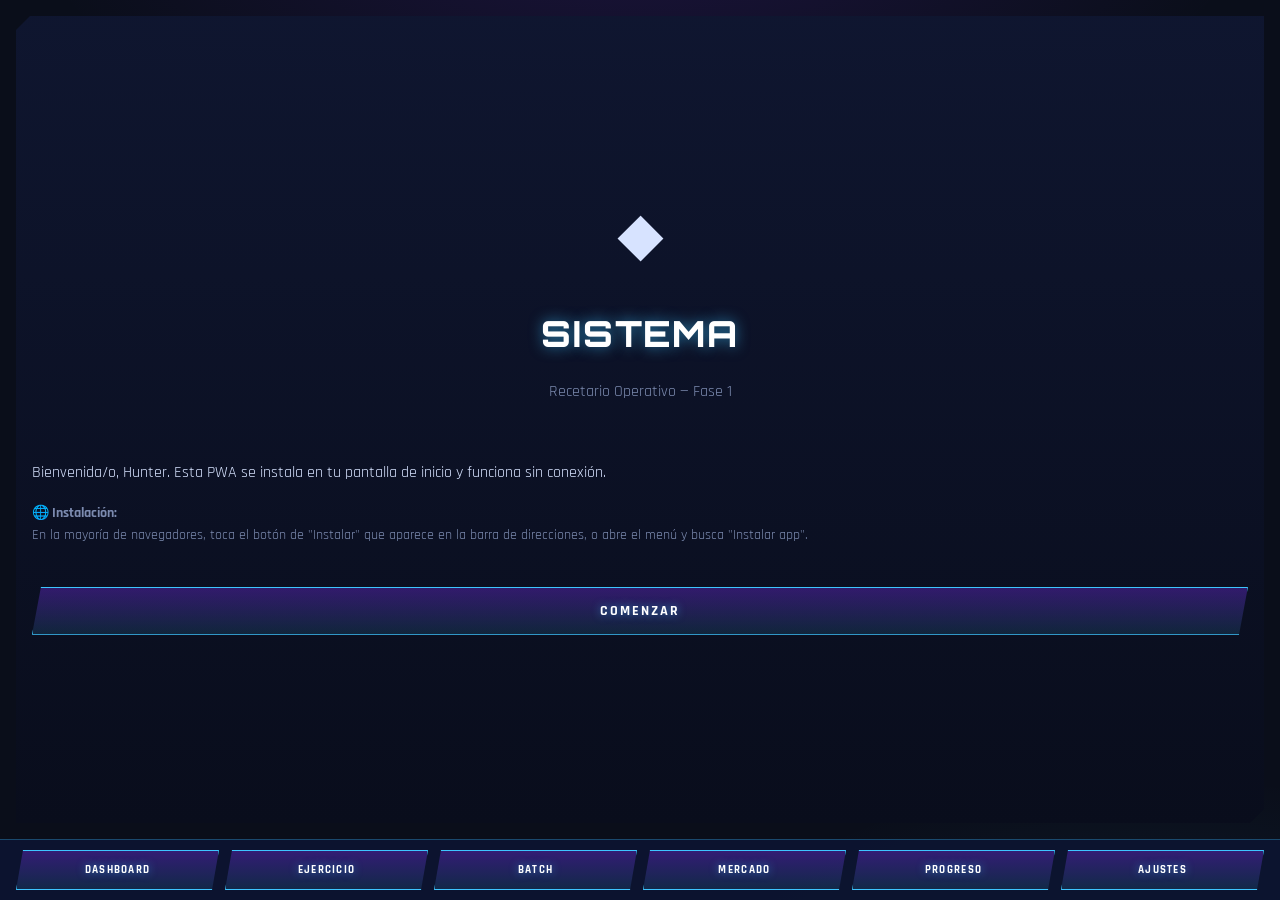
==== index.html @ 8db3ce33 "Add Ejercicio screen + unify Solo Leveling aesthetic - css/tokens.css: restyle entire app with Orbit" ====
<!DOCTYPE html>
<html lang="es">
<head>
  <meta charset="UTF-8">
  <meta name="viewport" content="width=device-width, initial-scale=1.0, viewport-fit=cover">
  <meta name="theme-color" content="#050810">
  <meta name="apple-mobile-web-app-capable" content="yes">
  <meta name="apple-mobile-web-app-status-bar-style" content="black-translucent">
  <meta name="apple-mobile-web-app-title" content="◆ RECETARIO">
  <title>◆ SISTEMA — Recetario Operativo</title>
  <link rel="manifest" href="./manifest.webmanifest">
  <link rel="icon" type="image/svg+xml" href="data:image/svg+xml,<svg xmlns='http://www.w3.org/2000/svg' viewBox='0 0 180 180'><rect fill='%23050810'/><text x='50%' y='50%' font-size='80' fill='%234da6ff' text-anchor='middle' dominant-baseline='middle' font-family='monospace' font-weight='bold'>◆</text></svg>">
  <link rel="preconnect" href="https://fonts.googleapis.com">
  <link rel="preconnect" href="https://fonts.gstatic.com" crossorigin>
  <link href="https://fonts.googleapis.com/css2?family=Orbitron:wght@600;800;900&family=Rajdhani:wght@500;600;700&family=Inter:wght@400;500;600&display=swap" rel="stylesheet">
  <link rel="stylesheet" href="./css/tokens.css">
  <style>
    .screen { display: none; }
    .screen.active { display: flex; flex-direction: column; flex: 1; overflow-y: auto; padding: var(--space-md); }

    #nav {
      display: flex; gap: 6px; padding: 10px var(--space-md);
      background: rgba(13,20,48,.97);
      border-top: 1px solid rgba(62,197,255,.3);
      flex-wrap: nowrap; overflow-x: auto;
      scrollbar-width: none;
    }
    #nav::-webkit-scrollbar { display: none; }
    #nav button {
      flex: 1; min-width: 68px; font-size: 11px; letter-spacing: .12em;
      padding: 8px 6px; min-height: 40px;
      clip-path: polygon(7px 0, 100% 0, calc(100% - 7px) 100%, 0 100%);
    }

    @media (min-width: 900px) {
      .dashboard-layout { display: grid; grid-template-columns: 1fr 1fr; gap: var(--space-lg); }
    }

    .stat-block { background: var(--clr-darker); padding: var(--space-md); border: 1px solid var(--clr-border); border-radius: 2px; text-align: center; }
    .stat-block__value { font-size: 36px; font-weight: bold; color: var(--clr-cian); }
    .stat-block__label { font-size: 12px; color: var(--clr-text-secondary); text-transform: uppercase; letter-spacing: 1px; margin-top: var(--space-xs); }

    .quest-card { background: var(--clr-panel); padding: var(--space-md); border-left: 4px solid var(--clr-cian); margin-bottom: var(--space-md); display: flex; justify-content: space-between; align-items: center; min-height: var(--min-touch); }
    .quest-card--completada { border-left-color: var(--clr-verde); opacity: 0.7; }
    .quest-card__info { flex: 1; }
    .quest-card__check { width: 32px; height: 32px; border: 2px solid var(--clr-cian); cursor: pointer; border-radius: 2px; display: flex; align-items: center; justify-content: center; font-weight: bold; }
    .quest-card__check--checked { background: var(--clr-verde); border-color: var(--clr-verde); color: var(--clr-dark); }

    .receta-table { width: 100%; border-collapse: collapse; font-size: 14px; margin: var(--space-md) 0; }
    .receta-table th { background: var(--clr-darker); padding: var(--space-sm); text-align: left; font-family: var(--font-mono); font-size: 12px; text-transform: uppercase; }
    .receta-table td { padding: var(--space-sm); border-bottom: 1px solid var(--clr-border); }
    .receta-table tr:hover { background: var(--clr-darker); }

    .step-container { display: flex; flex-direction: column; align-items: center; justify-content: center; flex: 1; gap: var(--space-lg); text-align: center; }
    .step-number { font-size: 12px; color: var(--clr-text-secondary); }
    .step-text { font-size: 24px; line-height: 1.4; color: var(--clr-text-primary); }
    .step-timer { font-size: 48px; font-weight: bold; color: var(--clr-cian); font-family: var(--font-mono); }
    .step-controls { display: flex; gap: var(--space-md); width: 100%; }
    .step-controls button { flex: 1; }

    .mercado-item { display: flex; gap: var(--space-md); align-items: flex-start; padding: var(--space-md); border-bottom: 1px solid var(--clr-border); }
    .mercado-item__check { flex-shrink: 0; }
    .mercado-item__info { flex: 1; }
    .mercado-item__precio { color: var(--clr-ambar); font-weight: bold; }

    @media (prefers-reduced-motion: reduce) {
      * { animation: none !important; transition: none !important; }
    }

    /* ── Ejercicio: Tabs ── */
    .ej-tab {
      flex: 1; padding: 11px 8px; background: #0e1530;
      border: 1px solid rgba(62,197,255,.25); color: var(--clr-text-secondary);
      font-family: 'Rajdhani', sans-serif; font-weight: 700; font-size: 14px;
      letter-spacing: .2em; text-transform: uppercase; cursor: pointer;
      transition: all .25s; clip-path: polygon(10px 0, 100% 0, calc(100% - 10px) 100%, 0 100%);
      min-height: 44px;
    }
    .ej-tab-active {
      background: linear-gradient(180deg, rgba(123,47,247,.35), rgba(62,197,255,.15));
      color: #fff; border-color: #3ec5ff; text-shadow: 0 0 10px rgba(62,197,255,.9);
    }
    .ej-tab:hover { color: #fff; }

    /* ── Ejercicio: Checkboxes ── */
    .ej-check-item {
      display: flex; align-items: center; gap: 12px; padding: 9px 6px;
      cursor: pointer; user-select: none;
      border-bottom: 1px solid rgba(62,197,255,.08); transition: background .2s;
    }
    .ej-check-item:last-child { border-bottom: none; }
    .ej-check-item:hover { background: rgba(62,197,255,.05); }
    .ej-check-box {
      width: 19px; height: 19px; flex: none; border: 1px solid #3ec5ff;
      position: relative; clip-path: polygon(4px 0, 100% 0, 100% calc(100% - 4px), calc(100% - 4px) 100%, 0 100%, 0 4px);
      background: #0b1226; transition: all .2s;
    }
    .ej-check-item.checked .ej-check-box {
      background: linear-gradient(135deg, #7b2ff7, #3ec5ff);
      box-shadow: 0 0 10px rgba(62,197,255,.8);
    }
    .ej-check-item.checked .ej-check-box::after {
      content: "✓"; position: absolute; inset: 0; display: flex;
      align-items: center; justify-content: center; color: #fff; font-size: 13px; font-weight: 700;
    }
    .ej-check-label { font-size: 14px; color: var(--clr-text-primary); }
    .ej-check-item.checked .ej-check-label {
      color: var(--clr-text-secondary);
      text-decoration: line-through; text-decoration-color: rgba(62,197,255,.5);
    }

    /* ── Ejercicio: Toasts ── */
    .ej-toast {
      padding: 1px;
      background: linear-gradient(160deg, rgba(62,197,255,.9), rgba(123,47,247,.7));
      clip-path: polygon(12px 0, 100% 0, 100% calc(100% - 12px), calc(100% - 12px) 100%, 0 100%, 0 12px);
      animation: ejToastIn .45s cubic-bezier(.2,1.2,.3,1), ejToastOut .4s ease-in forwards;
      animation-delay: 0s, 3.4s;
      filter: drop-shadow(0 0 14px rgba(62,197,255,.35));
    }
    .ej-toast-in {
      background: linear-gradient(180deg, rgba(14,21,46,.98), rgba(9,13,28,.98));
      clip-path: polygon(12px 0, 100% 0, 100% calc(100% - 12px), calc(100% - 12px) 100%, 0 100%, 0 12px);
      padding: 12px 16px; text-align: center;
    }
    .ej-toast-head {
      font-family: 'Rajdhani', sans-serif; font-weight: 700; font-size: 10px;
      letter-spacing: .4em; color: #3ec5ff; text-transform: uppercase;
      text-shadow: 0 0 8px rgba(62,197,255,.9);
    }
    .ej-toast-body { font-size: 14px; color: #fff; margin-top: 4px; line-height: 1.45; }
    @keyframes ejToastIn { from { opacity:0; transform:translateY(-24px) scale(.94) } to { opacity:1; transform:none } }
    @keyframes ejToastOut { to { opacity:0; transform:translateY(-16px) scale(.96) } }

    /* ── Ejercicio: Level Up ── */
    #ej-levelup.show { display: flex; animation: ejLuFlash .5s ease-out; }
    @keyframes ejLuFlash { 0%{background:#fff} 30%{background:rgba(200,180,255,.9)} 100%{background:radial-gradient(ellipse at center,rgba(123,47,247,.35),rgba(5,7,15,.96) 70%)} }

    /* ── Ejercicio: Rest overlay ── */
    #ej-rest-overlay.show { display: block; animation: ejRestIn .4s cubic-bezier(.2,1.2,.3,1); }
    @keyframes ejRestIn { from{opacity:0;transform:translateX(-50%) translateY(24px)} to{opacity:1;transform:translateX(-50%) translateY(0)} }
  </style>
</head>
<body>
  <div id="app">
    <!-- SCREEN: Onboarding -->
    <div id="screen-onboarding" class="screen active">
      <div class="panel panel--highlight" style="flex: 1; display: flex; flex-direction: column; justify-content: center; gap: var(--space-lg);">
        <div style="text-align: center;">
          <div style="font-size: 48px; margin-bottom: var(--space-lg);">◆</div>
          <h1>SISTEMA</h1>
          <p class="text-secondary" style="margin: var(--space-md) 0;">Recetario Operativo — Fase 1</p>
        </div>

        <div id="onboarding-content">
          <p>Bienvenida/o, Hunter. Esta PWA se instala en tu pantalla de inicio y funciona sin conexión.</p>
          <p id="install-instructions" class="text-secondary" style="margin: var(--space-md) 0; font-size: 14px;"></p>
        </div>

        <button id="btn-onboarding-continue" style="width: 100%; min-height: 48px;">Comenzar</button>
      </div>
    </div>

    <!-- SCREEN: Dashboard -->
    <div id="screen-dashboard" class="screen">
      <div class="dashboard-layout">
        <!-- Left: Quests del día -->
        <div>
          <h2>Quests de hoy</h2>
          <div id="quests-list"></div>
        </div>

        <!-- Right: Hunter stats -->
        <div>
          <div class="stat-block">
            <div class="stat-block__label">Nivel</div>
            <div class="stat-block__value" id="hunter-nivel">1</div>
          </div>

          <div class="stat-block" style="margin-top: var(--space-md);">
            <div class="stat-block__label">XP</div>
            <div id="xp-info" style="font-size: 14px; margin-top: var(--space-sm);">0 / 100</div>
            <div class="progress-bar">
              <div class="progress-bar__fill" id="xp-bar" style="width: 0%;"></div>
            </div>
          </div>

          <div class="stat-block" style="margin-top: var(--space-md);">
            <div class="stat-block__label">Racha</div>
            <div class="stat-block__value" id="hunter-racha" style="color: var(--clr-ambar);">0</div>
          </div>

          <div class="stat-block" style="margin-top: var(--space-md);">
            <div class="stat-block__label">Totales de hoy</div>
            <div id="totales-hoy" style="font-size: 12px; margin-top: var(--space-sm); line-height: 1.8;"></div>
          </div>
        </div>
      </div>
    </div>

    <!-- SCREEN: Detalle de receta -->
    <div id="screen-receta" class="screen">
      <div id="receta-content"></div>
    </div>

    <!-- SCREEN: Modo guiado -->
    <div id="screen-guiado" class="screen">
      <div class="step-container">
        <div class="step-number" id="guiado-counter"></div>
        <div class="step-text" id="guiado-texto"></div>
        <div class="step-timer hidden" id="guiado-timer"></div>
        <div class="step-controls">
          <button id="btn-paso-anterior">← Anterior</button>
          <button id="btn-paso-siguiente">Siguiente →</button>
        </div>
      </div>
    </div>

    <!-- SCREEN: Batch cooking -->
    <div id="screen-batch" class="screen">
      <h2>Preparación en lote</h2>
      <div id="batch-content"></div>
    </div>

    <!-- SCREEN: Lista de mercado -->
    <div id="screen-mercado" class="screen">
      <h2>Lista de mercado</h2>
      <div id="mercado-content"></div>
    </div>

    <!-- SCREEN: Progreso -->
    <div id="screen-progreso" class="screen">
      <h2>Progreso</h2>
      <div id="progreso-content"></div>
    </div>

    <!-- SCREEN: Ajustes -->
    <div id="screen-ajustes" class="screen">
      <h2>Ajustes</h2>
      <div id="ajustes-content"></div>
    </div>

    <!-- SCREEN: Ejercicio -->
    <div id="screen-ejercicio" class="screen">
      <div id="ejercicio-content"></div>
    </div>
  </div>

  <!-- Navigation -->
  <div id="nav">
    <button data-screen="dashboard">Dashboard</button>
    <button data-screen="ejercicio">Ejercicio</button>
    <button data-screen="batch">Batch</button>
    <button data-screen="mercado">Mercado</button>
    <button data-screen="progreso">Progreso</button>
    <button data-screen="ajustes">Ajustes</button>
  </div>

  <!-- ── Ejercicio: Timer de descanso ── -->
  <div id="ej-rest-overlay" style="position:fixed;left:50%;bottom:18px;transform:translateX(-50%);z-index:800;width:min(92vw,340px);display:none">
    <div class="sys-panel-wrap">
      <div class="panel" style="display:flex;align-items:center;gap:16px">
        <div style="position:relative;width:96px;height:96px;flex:none">
          <svg width="96" height="96" viewBox="0 0 96 96" style="transform:rotate(-90deg)">
            <defs>
              <linearGradient id="ejRestGrad" x1="0" y1="0" x2="1" y2="1">
                <stop offset="0%" stop-color="#3ec5ff"/><stop offset="100%" stop-color="#7b2ff7"/>
              </linearGradient>
            </defs>
            <circle cx="48" cy="48" r="42" fill="none" stroke="#1a2547" stroke-width="6"/>
            <circle id="ej-rest-prog" cx="48" cy="48" r="42" fill="none" stroke="url(#ejRestGrad)" stroke-width="6" stroke-linecap="round" style="filter:drop-shadow(0 0 5px rgba(62,197,255,.9))"/>
          </svg>
          <div id="ej-rest-time" style="position:absolute;inset:0;display:flex;align-items:center;justify-content:center;font-family:'Orbitron',sans-serif;font-weight:800;font-size:19px;color:#fff;text-shadow:0 0 10px rgba(62,197,255,.8)">0:00</div>
        </div>
        <div style="flex:1;min-width:0">
          <div style="font-family:'Rajdhani',sans-serif;font-weight:700;font-size:12px;letter-spacing:.3em;color:#3ec5ff;text-transform:uppercase;text-shadow:0 0 8px rgba(62,197,255,.8)">Descanso</div>
          <div id="ej-rest-sub" style="font-size:12px;color:var(--clr-text-secondary);margin:5px 0 10px;line-height:1.4">Recupere energía antes de la siguiente serie.</div>
          <button id="ej-rest-skip" class="btn-ghost btn-small">Saltar</button>
        </div>
      </div>
    </div>
  </div>

  <!-- ── Ejercicio: Level Up ── -->
  <div id="ej-levelup" style="position:fixed;inset:0;z-index:1000;display:none;align-items:center;justify-content:center;background:radial-gradient(ellipse at center,rgba(123,47,247,.35),rgba(5,7,15,.96) 70%);cursor:pointer;overflow:hidden">
    <div style="text-align:center;position:relative;z-index:2">
      <div style="font-family:'Orbitron',sans-serif;font-weight:900;font-size:clamp(44px,13vw,84px);letter-spacing:.08em;color:#fff;text-shadow:0 0 20px #3ec5ff,0 0 50px #7b2ff7,0 0 90px #7b2ff7">LEVEL UP</div>
      <div style="font-family:'Rajdhani',sans-serif;font-weight:700;font-size:16px;letter-spacing:.35em;color:#3ec5ff;margin-top:14px;text-transform:uppercase;text-shadow:0 0 12px rgba(62,197,255,.9)">Ha subido de nivel</div>
      <div id="ej-lu-nivel" style="font-family:'Orbitron',sans-serif;font-weight:800;font-size:26px;color:#fff;margin-top:8px;text-shadow:0 0 16px rgba(123,47,247,1)">NIVEL 2</div>
      <div style="font-family:'Rajdhani',sans-serif;font-weight:600;font-size:11px;letter-spacing:.3em;color:var(--clr-text-secondary);margin-top:26px;text-transform:uppercase">Toque para continuar</div>
    </div>
  </div>

  <!-- ── Ejercicio: Toasts ── -->
  <div id="ej-toasts" style="position:fixed;top:16px;left:50%;transform:translateX(-50%);z-index:900;display:flex;flex-direction:column;gap:10px;width:min(92vw,420px);pointer-events:none"></div>

  <script type="module" src="./js/app.js"></script>
</body>
</html>
---- css/tokens.css ----
@import url('https://fonts.googleapis.com/css2?family=Orbitron:wght@600;800;900&family=Rajdhani:wght@500;600;700&family=Inter:wght@400;500;600&display=swap');

:root {
  /* Palette Sistema — Solo Leveling */
  --clr-dark: #0a0e1a;
  --clr-darker: #0d1430;
  --clr-panel: #0d1430;
  --clr-border: #26335e;

  /* Primarios Solo Leveling */
  --clr-violet: #7b2ff7;
  --clr-blue: #3ec5ff;
  --clr-verde: #41f0a6;
  --clr-ambar: #ffcf5c;
  --clr-rojo: #ff6b81;

  /* Glows */
  --clr-blue-glow: rgba(62, 197, 255, 0.4);
  --clr-violet-glow: rgba(123, 47, 247, 0.4);
  --clr-verde-glow: rgba(65, 240, 166, 0.3);
  --clr-ambar-glow: rgba(255, 207, 92, 0.3);

  /* Rangos */
  --clr-rango-s: #ffcf5c;
  --clr-rango-a: #ffb35c;
  --clr-rango-b: #7b2ff7;
  --clr-rango-c: #3ec5ff;
  --clr-rango-d: #41f0a6;
  --clr-rango-e: #7c8bb0;

  --clr-text-primary: #d7e3ff;
  --clr-text-secondary: #7c8bb0;
  --clr-text-accent: #3ec5ff;

  /* Typography — Solo Leveling */
  --font-display: 'Orbitron', monospace;
  --font-system: 'Rajdhani', 'Inter', sans-serif;
  --font-mono: 'Rajdhani', monospace;

  /* Sizing */
  --space-xs: 4px;
  --space-sm: 8px;
  --space-md: 16px;
  --space-lg: 24px;
  --space-xl: 32px;

  /* Touch targets */
  --min-touch: 44px;

  /* Shadows & glows */
  --shadow-sm: 0 1px 3px rgba(0, 0, 0, 0.4);
  --shadow-md: 0 4px 12px rgba(0, 0, 0, 0.5);
  --glow-cian: 0 0 14px rgba(62, 197, 255, 0.4);
  --glow-violet: 0 0 14px rgba(123, 47, 247, 0.4);
  --glow-verde: 0 0 12px rgba(65, 240, 166, 0.3);

  /* Clip-path cutting */
  --cut: 14px;

  /* Aliases para compatibilidad con código Recetario existente */
  --clr-cian: var(--clr-blue);
  --clr-cian-glow: var(--clr-blue-glow);
  --clr-morado: var(--clr-violet);
  --clr-morado-glow: var(--clr-violet-glow);
}

* {
  box-sizing: border-box;
}

html, body {
  margin: 0;
  padding: 0;
  background: var(--clr-dark);
  background-image:
    radial-gradient(ellipse 80% 50% at 50% -10%, rgba(123,47,247,.16), transparent 60%),
    radial-gradient(ellipse 60% 40% at 90% 110%, rgba(62,197,255,.08), transparent 60%);
  background-attachment: fixed;
  color: var(--clr-text-primary);
  font-family: var(--font-system);
  font-size: 16px;
  line-height: 1.6;
  -webkit-font-smoothing: antialiased;
  scrollbar-color: #26335e var(--clr-dark);
}

body {
  overflow: hidden;
  display: flex;
  flex-direction: column;
  height: 100vh;
}

#app {
  flex: 1;
  overflow: hidden;
  display: flex;
  flex-direction: column;
}

/* Panels y contenedores — estilo Solo Leveling */
.sys-panel-wrap {
  padding: 1px;
  background: linear-gradient(160deg, rgba(62,197,255,.85), rgba(123,47,247,.55) 45%, rgba(62,197,255,.22));
  clip-path: polygon(var(--cut) 0, 100% 0, 100% calc(100% - var(--cut)), calc(100% - var(--cut)) 100%, 0 100%, 0 var(--cut));
  filter: drop-shadow(0 0 12px rgba(62,197,255,.14)) drop-shadow(0 0 3px rgba(123,47,247,.25));
  margin-bottom: var(--space-md);
}

.panel {
  background: linear-gradient(180deg, rgba(15,22,48,.97), rgba(9,13,28,.98));
  clip-path: polygon(var(--cut) 0, 100% 0, 100% calc(100% - var(--cut)), calc(100% - var(--cut)) 100%, 0 100%, 0 var(--cut));
  padding: var(--space-md);
  border: none;
}

.panel--highlight {
  /* dentro de un sys-panel-wrap con gradiente violet dominante */
}

/* Sys-tag: la etiqueta de sección decorativa */
.sys-tag {
  font-family: var(--font-system);
  font-weight: 700;
  letter-spacing: 0.35em;
  font-size: 11px;
  color: var(--clr-blue);
  text-transform: uppercase;
  text-shadow: 0 0 8px rgba(62,197,255,.8);
  display: flex;
  align-items: center;
  gap: 10px;
  margin-bottom: var(--space-md);
}

.sys-tag::before, .sys-tag::after {
  content: "";
  height: 1px;
  background: linear-gradient(90deg, transparent, rgba(62,197,255,.7), transparent);
  flex: 1;
}

/* Headings */
h1, h2, h3 {
  font-family: var(--font-display);
  font-weight: 800;
  letter-spacing: 0.05em;
  text-transform: uppercase;
  margin: 0 0 var(--space-md) 0;
  color: #fff;
  text-shadow: 0 0 14px rgba(62, 197, 255, 0.6);
}

h1 { font-size: 36px; }
h2 { font-size: 24px; }
h3 { font-size: 18px; }

.quest-title {
  font-family: var(--font-display);
  font-size: 18px;
  font-weight: 800;
  letter-spacing: 0.05em;
  color: #fff;
  text-shadow: 0 0 14px rgba(123,47,247,.9);
}

.quest-title::before {
  content: '◆ ';
  color: var(--clr-blue);
  margin-right: var(--space-sm);
}

/* Badges */
.badge {
  display: inline-block;
  padding: var(--space-xs) var(--space-sm);
  border-radius: 2px;
  font-family: var(--font-mono);
  font-size: 12px;
  font-weight: bold;
  text-transform: uppercase;
  letter-spacing: 1px;
}

.badge--rango-s { background: var(--clr-rango-s); color: white; }
.badge--rango-a { background: var(--clr-rango-a); color: #050810; }
.badge--rango-b { background: var(--clr-rango-b); color: white; }
.badge--rango-c { background: var(--clr-rango-c); color: white; }

/* Buttons — estilo Solo Leveling */
button, .btn {
  min-height: var(--min-touch);
  padding: var(--space-sm) var(--space-md);
  border: 1px solid var(--clr-blue);
  background: linear-gradient(180deg, rgba(123,47,247,.35), rgba(62,197,255,.12));
  color: #fff;
  font-family: var(--font-system);
  font-size: 14px;
  font-weight: 700;
  text-transform: uppercase;
  letter-spacing: 0.15em;
  cursor: pointer;
  transition: all 0.2s ease;
  clip-path: polygon(9px 0, 100% 0, calc(100% - 9px) 100%, 0 100%);
  text-shadow: 0 0 8px rgba(62,197,255,.6);
}

button:hover, .btn:hover {
  background: linear-gradient(180deg, rgba(123,47,247,.6), rgba(62,197,255,.25));
  box-shadow: 0 0 14px rgba(123,47,247,.5);
}

button:active, .btn:active {
  transform: translateY(1px);
}

.btn-ghost {
  background: transparent;
  border-color: rgba(124,139,176,.4);
  color: var(--clr-text-secondary);
  text-shadow: none;
}
.btn-ghost:hover {
  color: #fff;
  border-color: var(--clr-blue);
  box-shadow: none;
  background: transparent;
}

.btn-small {
  padding: var(--space-xs) var(--space-sm);
  font-size: 12px;
  min-height: 32px;
  clip-path: polygon(6px 0, 100% 0, calc(100% - 6px) 100%, 0 100%);
}

/* Forms */
input[type="text"],
input[type="number"],
textarea {
  width: 100%;
  padding: var(--space-sm);
  border: 1px solid var(--clr-border);
  background: var(--clr-dark);
  color: var(--clr-text-primary);
  font-family: var(--font-system);
  font-size: 14px;
  border-radius: 2px;
  margin-bottom: var(--space-sm);
}

input[type="text"]:focus,
input[type="number"]:focus,
textarea:focus {
  outline: none;
  border-color: var(--clr-cian);
  box-shadow: 0 0 10px var(--clr-cian-glow);
}

input[type="checkbox"] {
  width: 20px;
  height: 20px;
  margin-right: var(--space-sm);
  cursor: pointer;
}

label {
  display: flex;
  align-items: center;
  margin-bottom: var(--space-sm);
  cursor: pointer;
  min-height: var(--min-touch);
}

/* Progress bars — estilo Solo Leveling */
.progress-bar {
  width: 100%;
  height: 12px;
  background: #101833;
  border: 1px solid rgba(62,197,255,.35);
  overflow: hidden;
  clip-path: polygon(6px 0, 100% 0, calc(100% - 6px) 100%, 0 100%);
  margin-bottom: var(--space-md);
  position: relative;
}

.progress-bar__fill {
  height: 100%;
  background: linear-gradient(90deg, var(--clr-violet), var(--clr-blue));
  box-shadow: 0 0 12px rgba(62,197,255,.9);
  transition: width 0.6s cubic-bezier(.2,.9,.3,1);
}

/* Grid */
.grid {
  display: grid;
  gap: var(--space-md);
}

.grid--2col {
  grid-template-columns: repeat(auto-fit, minmax(300px, 1fr));
}

/* Responsive */
@media (min-width: 900px) {
  .grid--2col {
    grid-template-columns: 1fr 1fr;
  }
}

/* Animaciones */
@keyframes pulse-overlay {
  0%, 100% { opacity: 0.9; }
  50% { opacity: 0.95; }
}

@keyframes glow-pulse {
  0%, 100% { box-shadow: var(--shadow-sm), var(--glow-cian); }
  50% { box-shadow: var(--shadow-md), 0 0 30px rgba(77, 166, 255, 0.5); }
}

@keyframes level-up-slide {
  from { transform: translateY(50px); opacity: 0; }
  to { transform: translateY(0); opacity: 1; }
}

.animate-glow {
  animation: glow-pulse 2s ease-in-out infinite;
}

.animate-slide {
  animation: level-up-slide 0.4s ease-out;
}

/* Utilities */
.text-center { text-align: center; }
.text-secondary { color: var(--clr-text-secondary); }
.text-accent { color: var(--clr-text-accent); }

.gap-sm { gap: var(--space-sm); }
.gap-md { gap: var(--space-md); }

.flex {
  display: flex;
  align-items: center;
}

.flex-col {
  flex-direction: column;
}

.flex-between {
  justify-content: space-between;
}

.flex-center {
  justify-content: center;
}

.mt-sm { margin-top: var(--space-sm); }
.mt-md { margin-top: var(--space-md); }
.mt-lg { margin-top: var(--space-lg); }

.hidden {
  display: none !important;
}
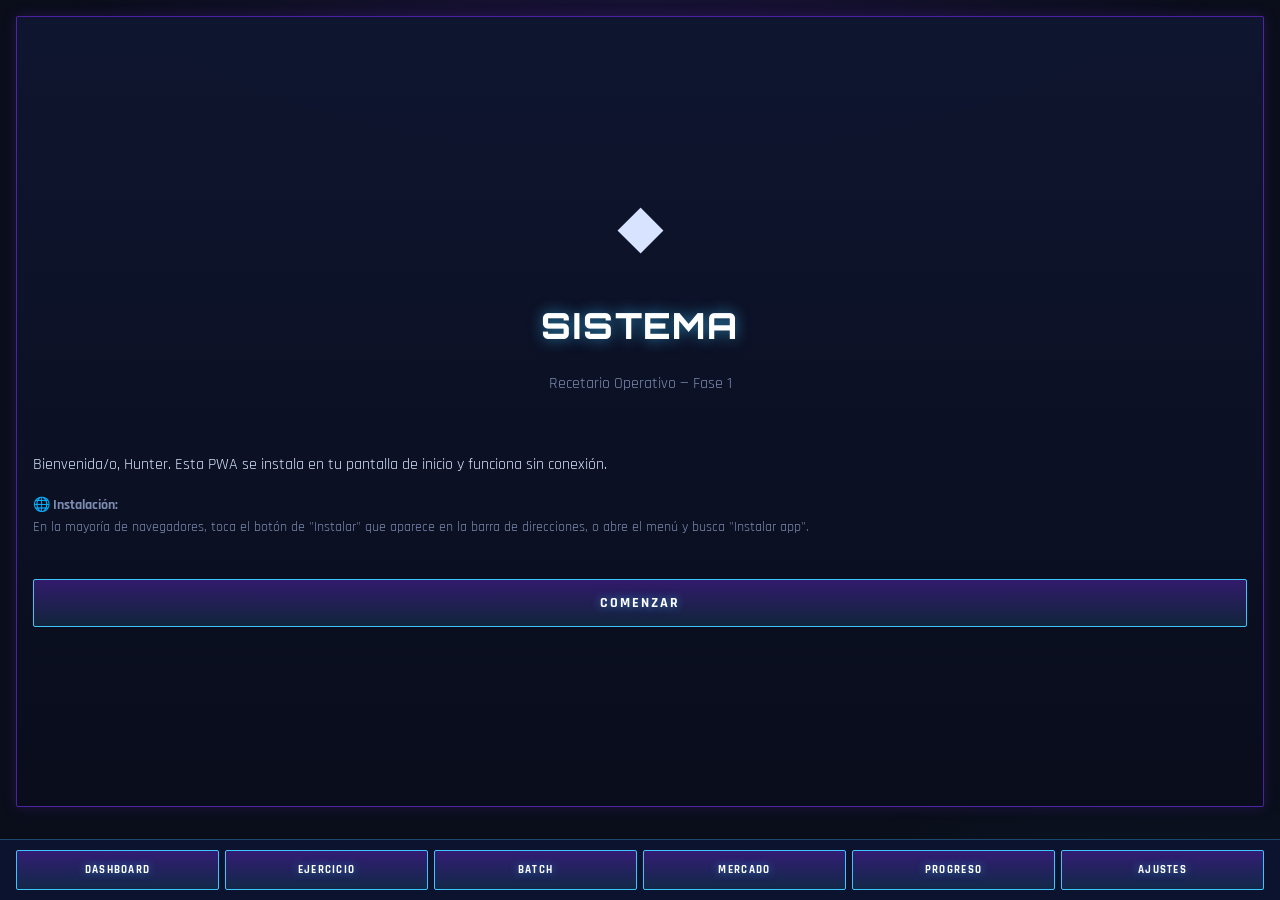
==== commit a39a58b4: "Fix Safari iOS compatibility: white screen and broken taps - Remove background-attachment:fixed (iOS" ====
--- a/index.html
+++ b/index.html
@@ -28,8 +28,7 @@
     #nav::-webkit-scrollbar { display: none; }
     #nav button {
       flex: 1; min-width: 68px; font-size: 11px; letter-spacing: .12em;
-      padding: 8px 6px; min-height: 40px;
-      clip-path: polygon(7px 0, 100% 0, calc(100% - 7px) 100%, 0 100%);
+      padding: 8px 6px; min-height: 40px; border-radius: 2px;
     }
 
     @media (min-width: 900px) {
@@ -73,8 +72,8 @@
       border: 1px solid rgba(62,197,255,.25); color: var(--clr-text-secondary);
       font-family: 'Rajdhani', sans-serif; font-weight: 700; font-size: 14px;
       letter-spacing: .2em; text-transform: uppercase; cursor: pointer;
-      transition: all .25s; clip-path: polygon(10px 0, 100% 0, calc(100% - 10px) 100%, 0 100%);
-      min-height: 44px;
+      transition: all .25s; border-radius: 2px;
+      min-height: 44px; -webkit-tap-highlight-color: transparent;
     }
     .ej-tab-active {
       background: linear-gradient(180deg, rgba(123,47,247,.35), rgba(62,197,255,.15));
@@ -92,8 +91,8 @@
     .ej-check-item:hover { background: rgba(62,197,255,.05); }
     .ej-check-box {
       width: 19px; height: 19px; flex: none; border: 1px solid #3ec5ff;
-      position: relative; clip-path: polygon(4px 0, 100% 0, 100% calc(100% - 4px), calc(100% - 4px) 100%, 0 100%, 0 4px);
-      background: #0b1226; transition: all .2s;
+      position: relative; border-radius: 2px;
+      background: #0b1226; transition: all .2s; flex-shrink: 0;
     }
     .ej-check-item.checked .ej-check-box {
       background: linear-gradient(135deg, #7b2ff7, #3ec5ff);
--- a/css/tokens.css
+++ b/css/tokens.css
@@ -72,10 +72,7 @@
   margin: 0;
   padding: 0;
   background: var(--clr-dark);
-  background-image:
-    radial-gradient(ellipse 80% 50% at 50% -10%, rgba(123,47,247,.16), transparent 60%),
-    radial-gradient(ellipse 60% 40% at 90% 110%, rgba(62,197,255,.08), transparent 60%);
-  background-attachment: fixed;
+  /* background-attachment:fixed rompe en iOS Safari — usar pseudo-elemento o nada */
   color: var(--clr-text-primary);
   font-family: var(--font-system);
   font-size: 16px;
@@ -89,7 +86,24 @@
   display: flex;
   flex-direction: column;
   height: 100vh;
-}
+  /* Fondo degradado fijo que funciona en iOS */
+  background: var(--clr-dark);
+}
+
+/* Gradiente decorativo: pseudo-elemento para evitar background-attachment:fixed en iOS */
+body::before {
+  content: '';
+  position: fixed;
+  inset: 0;
+  background-image:
+    radial-gradient(ellipse 80% 50% at 50% -10%, rgba(123,47,247,.16), transparent 60%),
+    radial-gradient(ellipse 60% 40% at 90% 110%, rgba(62,197,255,.08), transparent 60%);
+  pointer-events: none;
+  z-index: 0;
+}
+
+#app { position: relative; z-index: 1; }
+#nav { position: relative; z-index: 1; }
 
 #app {
   flex: 1;
@@ -98,24 +112,46 @@
   flex-direction: column;
 }
 
-/* Panels y contenedores — estilo Solo Leveling */
+/* ── Panel base — compatible con todos los browsers incluyendo Safari iOS ── */
+.panel {
+  background: linear-gradient(180deg, rgba(15,22,48,.97), rgba(9,13,28,.98));
+  border: 1px solid rgba(62,197,255,.35);
+  border-radius: 2px;
+  padding: var(--space-md);
+  box-shadow: 0 0 14px rgba(62,197,255,.1), 0 0 3px rgba(123,47,247,.15);
+  margin-bottom: var(--space-md);
+}
+
+.panel--highlight {
+  border-color: rgba(123,47,247,.6);
+  box-shadow: 0 0 14px rgba(123,47,247,.2);
+}
+
+/* ── Wrapper Solo Leveling con borde degradado ──
+   El clip-path en .sys-panel-wrap es puramente decorativo (no contiene
+   botones ni interactivos propios), así que si falla en algún Safari
+   antiguo solo pierde el ángulo cortado — no rompe funcionalidad.
+   .sl-inner usa valores hardcoded (sin CSS vars) para mayor compatibilidad. */
 .sys-panel-wrap {
   padding: 1px;
   background: linear-gradient(160deg, rgba(62,197,255,.85), rgba(123,47,247,.55) 45%, rgba(62,197,255,.22));
-  clip-path: polygon(var(--cut) 0, 100% 0, 100% calc(100% - var(--cut)), calc(100% - var(--cut)) 100%, 0 100%, 0 var(--cut));
+  border-radius: 2px;
+  /* clip-path con valores hardcoded — evita bug de CSS vars en clip-path en Safari */
+  -webkit-clip-path: polygon(14px 0, 100% 0, 100% calc(100% - 14px), calc(100% - 14px) 100%, 0 100%, 0 14px);
+  clip-path: polygon(14px 0, 100% 0, 100% calc(100% - 14px), calc(100% - 14px) 100%, 0 100%, 0 14px);
   filter: drop-shadow(0 0 12px rgba(62,197,255,.14)) drop-shadow(0 0 3px rgba(123,47,247,.25));
   margin-bottom: var(--space-md);
 }
 
-.panel {
+/* Panel interior dentro de sys-panel-wrap — hereda el corte del padre */
+.sys-panel-wrap .panel {
   background: linear-gradient(180deg, rgba(15,22,48,.97), rgba(9,13,28,.98));
-  clip-path: polygon(var(--cut) 0, 100% 0, 100% calc(100% - var(--cut)), calc(100% - var(--cut)) 100%, 0 100%, 0 var(--cut));
-  padding: var(--space-md);
   border: none;
-}
-
-.panel--highlight {
-  /* dentro de un sys-panel-wrap con gradiente violet dominante */
+  border-radius: 0;
+  box-shadow: none;
+  margin-bottom: 0;
+  -webkit-clip-path: polygon(14px 0, 100% 0, 100% calc(100% - 14px), calc(100% - 14px) 100%, 0 100%, 0 14px);
+  clip-path: polygon(14px 0, 100% 0, 100% calc(100% - 14px), calc(100% - 14px) 100%, 0 100%, 0 14px);
 }
 
 /* Sys-tag: la etiqueta de sección decorativa */
@@ -187,7 +223,7 @@
 .badge--rango-b { background: var(--clr-rango-b); color: white; }
 .badge--rango-c { background: var(--clr-rango-c); color: white; }
 
-/* Buttons — estilo Solo Leveling */
+/* Buttons — estilo Solo Leveling, sin clip-path (rompe hit-testing en Safari iOS) */
 button, .btn {
   min-height: var(--min-touch);
   padding: var(--space-sm) var(--space-md);
@@ -201,8 +237,9 @@
   letter-spacing: 0.15em;
   cursor: pointer;
   transition: all 0.2s ease;
-  clip-path: polygon(9px 0, 100% 0, calc(100% - 9px) 100%, 0 100%);
+  border-radius: 2px;
   text-shadow: 0 0 8px rgba(62,197,255,.6);
+  -webkit-tap-highlight-color: transparent;
 }
 
 button:hover, .btn:hover {
@@ -231,7 +268,6 @@
   padding: var(--space-xs) var(--space-sm);
   font-size: 12px;
   min-height: 32px;
-  clip-path: polygon(6px 0, 100% 0, calc(100% - 6px) 100%, 0 100%);
 }
 
 /* Forms */
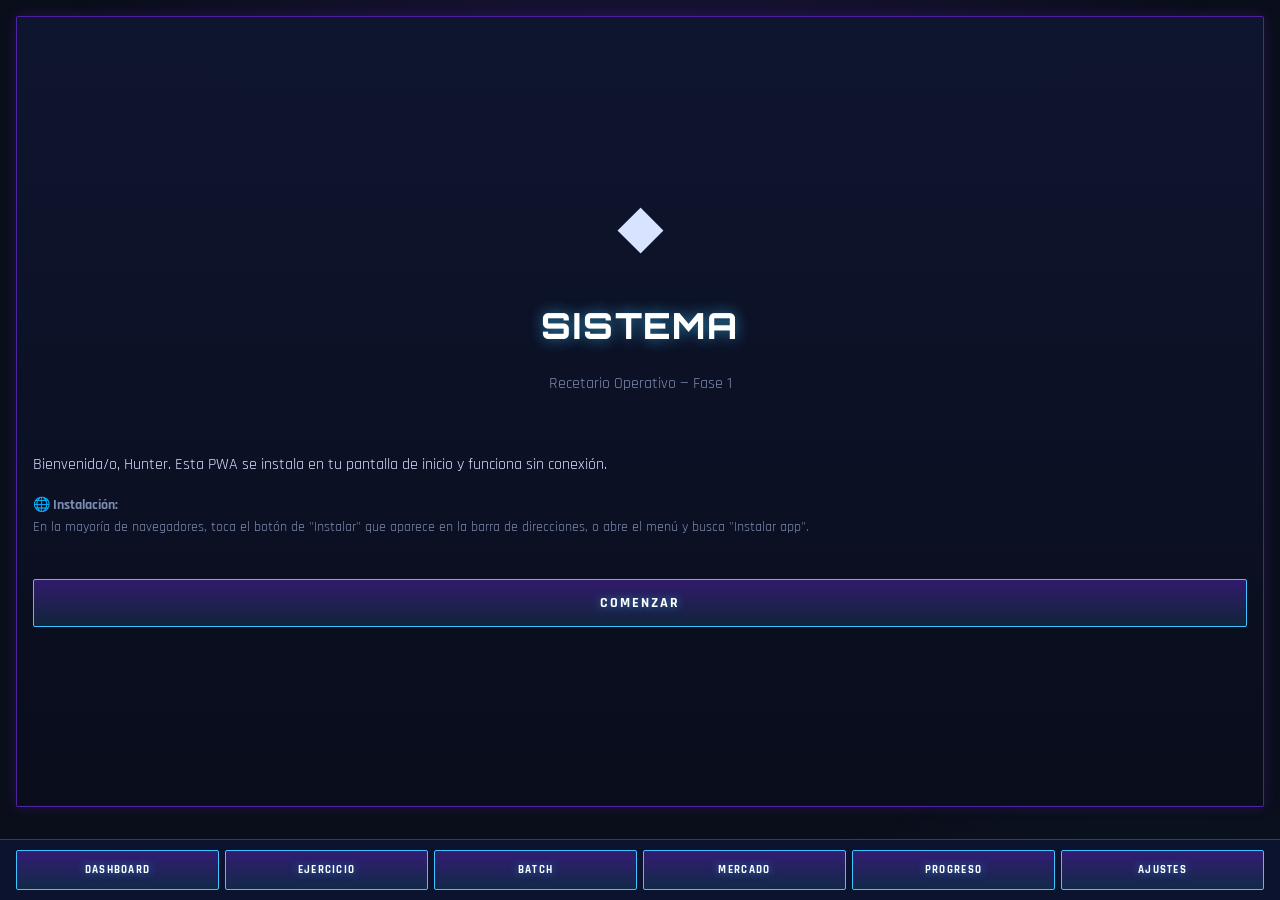
==== commit cc10c9f5: "Fix nav bar hidden on Safari iOS — use dvh + min-height:0 + safe-area - html/body: height uses 100dv" ====
--- a/index.html
+++ b/index.html
@@ -20,10 +20,13 @@
 
     #nav {
       display: flex; gap: 6px; padding: 10px var(--space-md);
+      /* safe-area-inset-bottom cubre el home indicator del iPad/iPhone */
+      padding-bottom: calc(10px + env(safe-area-inset-bottom, 0px));
       background: rgba(13,20,48,.97);
       border-top: 1px solid rgba(62,197,255,.3);
       flex-wrap: nowrap; overflow-x: auto;
       scrollbar-width: none;
+      flex-shrink: 0; /* nunca comprimir el nav */
     }
     #nav::-webkit-scrollbar { display: none; }
     #nav button {
--- a/css/tokens.css
+++ b/css/tokens.css
@@ -66,6 +66,12 @@
 
 * {
   box-sizing: border-box;
+}
+
+html {
+  /* -webkit-fill-available: altura real visible en Safari iOS (excluye la chrome bar) */
+  height: -webkit-fill-available;
+  height: 100%;
 }
 
 html, body {
@@ -85,7 +91,9 @@
   overflow: hidden;
   display: flex;
   flex-direction: column;
-  height: 100vh;
+  /* dvh = dynamic viewport height, excluye chrome de Safari iOS 15.4+ */
+  height: 100dvh;
+  height: -webkit-fill-available; /* fallback Safari pre-dvh */
   /* Fondo degradado fijo que funciona en iOS */
   background: var(--clr-dark);
 }
@@ -107,6 +115,7 @@
 
 #app {
   flex: 1;
+  min-height: 0; /* permite shrink en flex column — crítico para Safari iOS */
   overflow: hidden;
   display: flex;
   flex-direction: column;
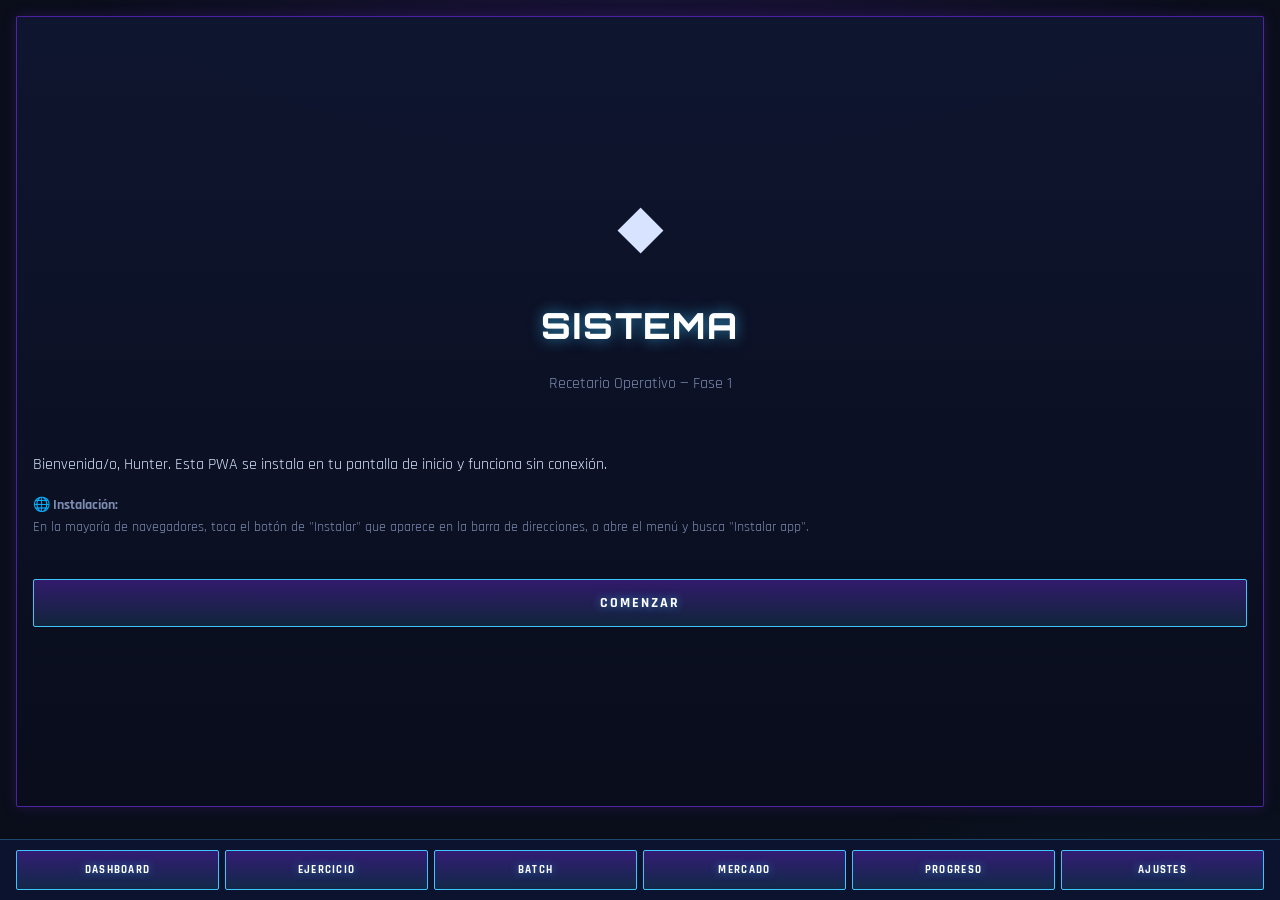
==== commit f45b2771: "Fix quest flow: add COCINAR button + working guided mode navigation - Quest cards: visible 'COCINAR " ====
--- a/index.html
+++ b/index.html
@@ -207,6 +207,9 @@
 
     <!-- SCREEN: Modo guiado -->
     <div id="screen-guiado" class="screen">
+      <div style="padding:var(--space-sm) 0 var(--space-md);">
+        <button id="btn-guiado-salir" style="font-size:12px;min-height:36px;padding:6px 14px;">← Dashboard</button>
+      </div>
       <div class="step-container">
         <div class="step-number" id="guiado-counter"></div>
         <div class="step-text" id="guiado-texto"></div>
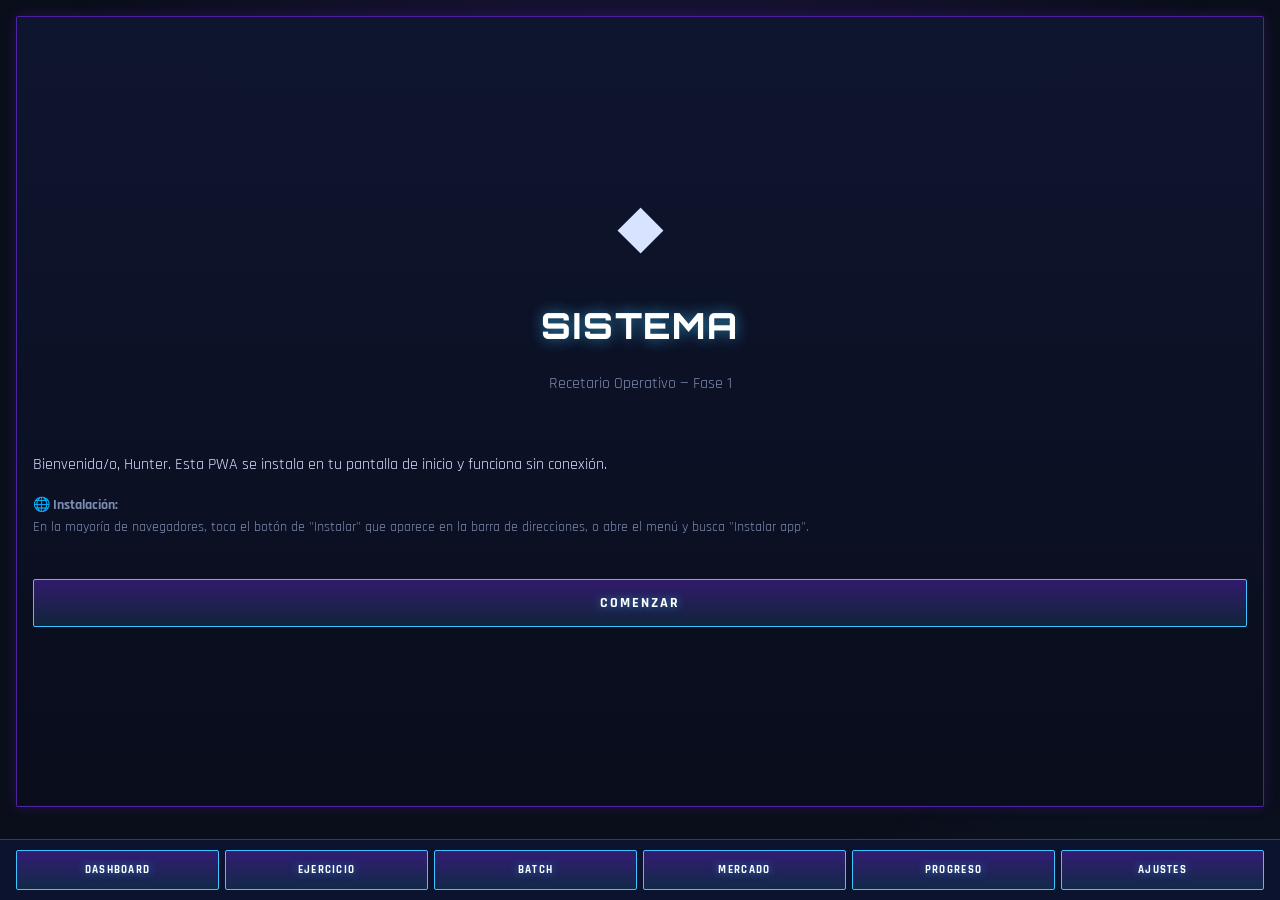
==== commit c93724e8: "Fix: Responsive layout para iPad — una columna en tablets + padding reducido - Cambiar media query d" ====
--- a/index.html
+++ b/index.html
@@ -34,8 +34,18 @@
       padding: 8px 6px; min-height: 40px; border-radius: 2px;
     }
 
-    @media (min-width: 900px) {
+    @media (min-width: 1200px) {
       .dashboard-layout { display: grid; grid-template-columns: 1fr 1fr; gap: var(--space-lg); }
+    }
+
+    /* iPad y tablets: una sola columna */
+    @media (max-width: 1199px) {
+      .dashboard-layout { display: flex; flex-direction: column; gap: var(--space-lg); }
+    }
+
+    /* Tablets: reducir padding para evitar overflow */
+    @media (max-width: 768px) {
+      .screen { padding: var(--space-sm); }
     }
 
     .stat-block { background: var(--clr-darker); padding: var(--space-md); border: 1px solid var(--clr-border); border-radius: 2px; text-align: center; }
@@ -299,6 +309,107 @@
   <!-- ── Ejercicio: Toasts ── -->
   <div id="ej-toasts" style="position:fixed;top:16px;left:50%;transform:translateX(-50%);z-index:900;display:flex;flex-direction:column;gap:10px;width:min(92vw,420px);pointer-events:none"></div>
 
+  <!-- ── OVERLAY: Receta Detallada ── -->
+  <div id="overlay-receta" style="position:fixed;inset:0;z-index:950;display:none;background:rgba(0,0,0,.85);overflow-y:auto;padding-bottom:60px;">
+    <div style="background:var(--clr-panel);margin:16px;border-radius:4px;border:1px solid var(--clr-border);overflow:hidden;">
+      <!-- Foto del plato -->
+      <img id="receta-foto" src="" alt="Plato" style="width:100%;height:300px;object-fit:cover;display:block;cursor:pointer;transition:transform .3s;border-bottom:1px solid var(--clr-border);" />
+
+      <!-- Contenido de la receta -->
+      <div style="padding:var(--space-md);">
+        <!-- Título -->
+        <h2 id="receta-titulo" style="margin:0 0 var(--space-sm) 0;color:#fff;font-family:'Rajdhani',sans-serif;text-transform:uppercase;letter-spacing:.1em;"></h2>
+
+        <!-- Datos básicos -->
+        <div style="display:grid;grid-template-columns:1fr 1fr 1fr;gap:8px;margin:var(--space-md) 0;padding:var(--space-sm);background:var(--clr-darker);border-radius:2px;border:1px solid var(--clr-border);">
+          <div style="text-align:center;">
+            <div style="font-size:12px;color:var(--clr-text-secondary);text-transform:uppercase;">Kcal</div>
+            <div id="receta-kcal" style="font-size:18px;font-weight:bold;color:var(--clr-cian);"></div>
+          </div>
+          <div style="text-align:center;border-left:1px solid var(--clr-border);border-right:1px solid var(--clr-border);">
+            <div style="font-size:12px;color:var(--clr-text-secondary);text-transform:uppercase;">Tiempo</div>
+            <div id="receta-tiempo" style="font-size:18px;font-weight:bold;color:var(--clr-cian);"></div>
+          </div>
+          <div style="text-align:center;">
+            <div style="font-size:12px;color:var(--clr-text-secondary);text-transform:uppercase;">Dificultad</div>
+            <div id="receta-rango" style="font-size:18px;font-weight:bold;color:var(--clr-ambar);"></div>
+          </div>
+        </div>
+
+        <!-- Regla especial si existe -->
+        <div id="receta-regla" style="padding:var(--space-sm);background:linear-gradient(135deg,rgba(62,197,255,.1),rgba(123,47,247,.1));border-left:3px solid var(--clr-cian);border-radius:2px;margin:var(--space-md) 0;display:none;">
+          <div style="font-size:12px;color:var(--clr-text-secondary);text-transform:uppercase;letter-spacing:.1em;margin-bottom:4px;">⚠ Regla especial</div>
+          <div id="regla-texto" style="color:#fff;font-size:13px;line-height:1.4;"></div>
+        </div>
+
+        <!-- Ingredientes -->
+        <div style="margin:var(--space-lg) 0 var(--space-md) 0;">
+          <h3 style="font-size:14px;font-weight:bold;text-transform:uppercase;letter-spacing:.1em;color:var(--clr-cian);margin:0 0 var(--space-md) 0;">Ingredientes</h3>
+          <div id="receta-ingredientes" style="display:flex;flex-direction:column;gap:8px;"></div>
+        </div>
+
+        <!-- Pasos -->
+        <div style="margin:var(--space-lg) 0 0 0;">
+          <h3 style="font-size:14px;font-weight:bold;text-transform:uppercase;letter-spacing:.1em;color:var(--clr-cian);margin:0 0 var(--space-md) 0;">Pasos</h3>
+          <div id="receta-pasos" style="display:flex;flex-direction:column;gap:12px;"></div>
+        </div>
+
+        <!-- Botones de acción -->
+        <div style="display:grid;grid-template-columns:1fr 1fr;gap:8px;margin:var(--space-lg) 0 var(--space-md) 0;">
+          <button id="btn-activar-cronometro" style="background:linear-gradient(90deg,rgba(62,197,255,.3),rgba(62,197,255,.1));border-color:rgba(62,197,255,.55);min-height:44px;font-size:11px;letter-spacing:.1em;text-transform:uppercase;">⏱ CRONÓMETRO</button>
+          <button id="btn-modo-guiado" style="background:linear-gradient(90deg,rgba(123,47,247,.4),rgba(62,197,255,.2));border-color:rgba(123,47,247,.55);min-height:44px;font-size:11px;letter-spacing:.1em;text-transform:uppercase;">👁 MODO GUIADO</button>
+        </div>
+
+        <!-- Botón cerrar -->
+        <button id="btn-cerrar-receta" style="width:100%;background:var(--clr-darker);border-color:var(--clr-border);min-height:40px;font-size:12px;">Cerrar</button>
+      </div>
+    </div>
+  </div>
+
+  <!-- ── CRONÓMETRO: Independiente y flotante ── -->
+  <div id="cronometro-overlay" style="position:fixed;inset:0;z-index:940;display:none;background:rgba(0,0,0,.7);"></div>
+  <div id="cronometro-modal" style="position:fixed;bottom:80px;left:50%;transform:translateX(-50%);z-index:941;display:none;width:min(90vw,380px);">
+    <div class="sys-panel-wrap">
+      <div class="panel" style="padding:var(--space-md);display:flex;flex-direction:column;gap:var(--space-md);align-items:center;">
+        <!-- Título -->
+        <div style="text-align:center;width:100%;">
+          <div style="font-family:'Rajdhani',sans-serif;font-weight:700;font-size:12px;letter-spacing:.3em;color:#3ec5ff;text-transform:uppercase;text-shadow:0 0 8px rgba(62,197,255,.8);">CRONÓMETRO</div>
+        </div>
+
+        <!-- Inputs de tiempo -->
+        <div style="display:grid;grid-template-columns:1fr 1fr;gap:12px;width:100%;">
+          <div>
+            <label style="font-size:11px;color:var(--clr-text-secondary);text-transform:uppercase;display:block;margin-bottom:4px;">Minutos</label>
+            <input id="crono-minutos" type="number" min="0" max="59" value="0" style="width:100%;padding:8px;background:var(--clr-darker);border:1px solid var(--clr-border);color:#fff;border-radius:2px;text-align:center;font-size:14px;font-weight:bold;" />
+          </div>
+          <div>
+            <label style="font-size:11px;color:var(--clr-text-secondary);text-transform:uppercase;display:block;margin-bottom:4px;">Segundos</label>
+            <input id="crono-segundos" type="number" min="0" max="59" value="0" style="width:100%;padding:8px;background:var(--clr-darker);border:1px solid var(--clr-border);color:#fff;border-radius:2px;text-align:center;font-size:14px;font-weight:bold;" />
+          </div>
+        </div>
+
+        <!-- Display del tiempo -->
+        <div style="font-family:'Orbitron',sans-serif;font-weight:800;font-size:54px;color:#3ec5ff;text-shadow:0 0 10px rgba(62,197,255,.9);letter-spacing:2px;text-align:center;min-height:70px;display:flex;align-items:center;justify-content:center;">
+          <span id="crono-display">00:00</span>
+        </div>
+
+        <!-- Controles -->
+        <div style="display:grid;grid-template-columns:1fr 1fr;gap:8px;width:100%;">
+          <button id="btn-crono-iniciar" style="min-height:44px;background:linear-gradient(135deg,rgba(123,47,247,.4),rgba(62,197,255,.2));border-color:rgba(62,197,255,.6);text-transform:uppercase;font-size:12px;letter-spacing:.1em;">▶ Iniciar</button>
+          <button id="btn-crono-pausar" style="min-height:44px;background:var(--clr-darker);border-color:var(--clr-border);text-transform:uppercase;font-size:12px;letter-spacing:.1em;display:none;">⏸ Pausar</button>
+        </div>
+
+        <div style="display:grid;grid-template-columns:1fr 1fr;gap:8px;width:100%;">
+          <button id="btn-crono-reanudar" style="min-height:44px;background:linear-gradient(135deg,rgba(123,47,247,.4),rgba(62,197,255,.2));border-color:rgba(62,197,255,.6);text-transform:uppercase;font-size:12px;letter-spacing:.1em;display:none;">▶ Reanudar</button>
+          <button id="btn-crono-reiniciar" style="min-height:44px;background:var(--clr-darker);border-color:var(--clr-border);text-transform:uppercase;font-size:12px;letter-spacing:.1em;">↻ Reiniciar</button>
+        </div>
+
+        <!-- Cerrar -->
+        <button id="btn-crono-cerrar" style="width:100%;min-height:40px;background:var(--clr-darker);border-color:var(--clr-border);text-transform:uppercase;font-size:12px;">Cerrar</button>
+      </div>
+    </div>
+  </div>
+
   <script type="module" src="./js/app.js"></script>
 </body>
 </html>
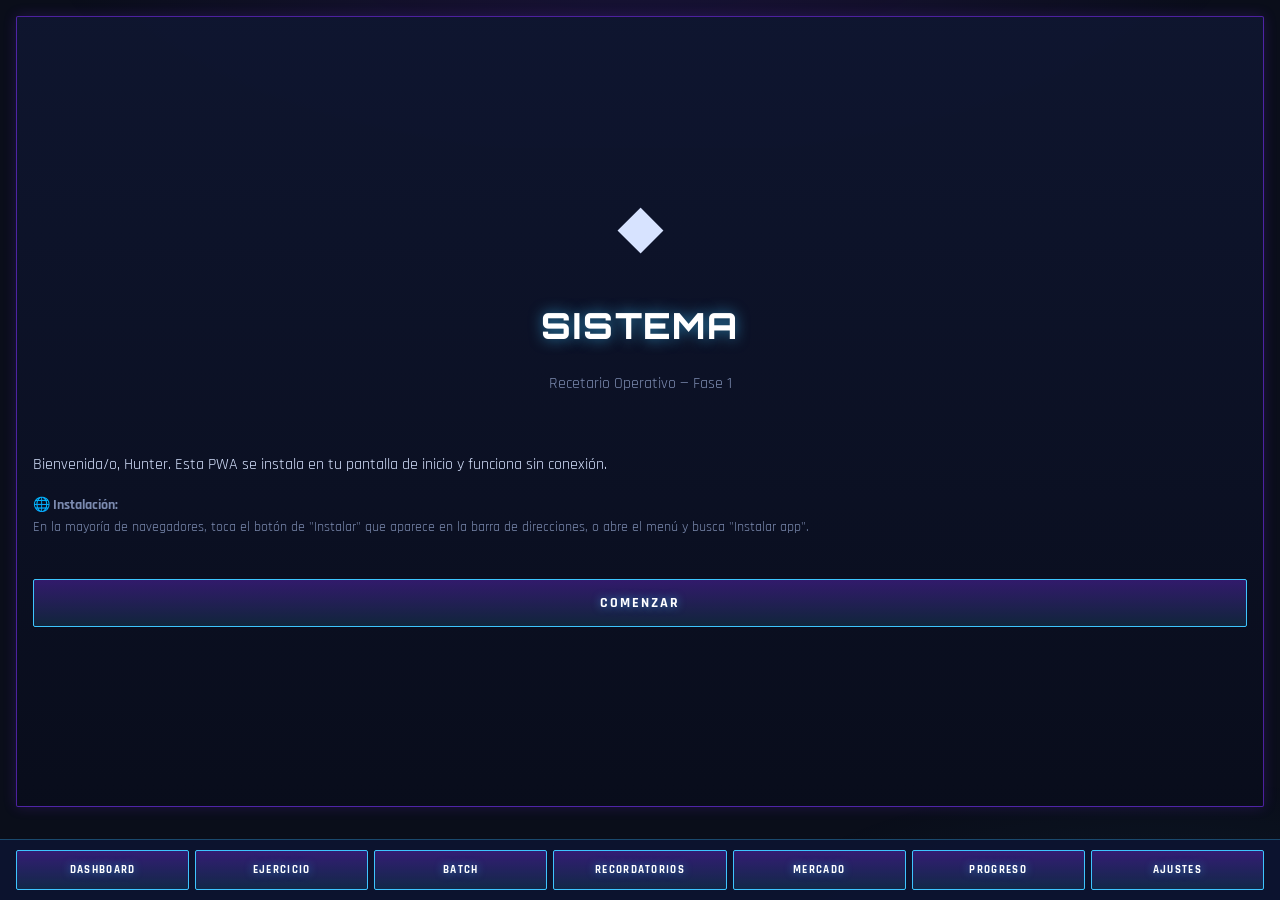
==== commit 1d7719a8: "WIP: Recordatorios section (en desarrollo - UI vacía)" ====
--- a/index.html
+++ b/index.html
@@ -259,6 +259,12 @@
     <div id="screen-ejercicio" class="screen">
       <div id="ejercicio-content"></div>
     </div>
+
+    <!-- SCREEN: Recordatorios -->
+    <div id="screen-recordatorios" class="screen">
+      <h2>Recordatorios</h2>
+      <div id="recordatorios-content"></div>
+    </div>
   </div>
 
   <!-- Navigation -->
@@ -266,6 +272,7 @@
     <button data-screen="dashboard">Dashboard</button>
     <button data-screen="ejercicio">Ejercicio</button>
     <button data-screen="batch">Batch</button>
+    <button data-screen="recordatorios">Recordatorios</button>
     <button data-screen="mercado">Mercado</button>
     <button data-screen="progreso">Progreso</button>
     <button data-screen="ajustes">Ajustes</button>
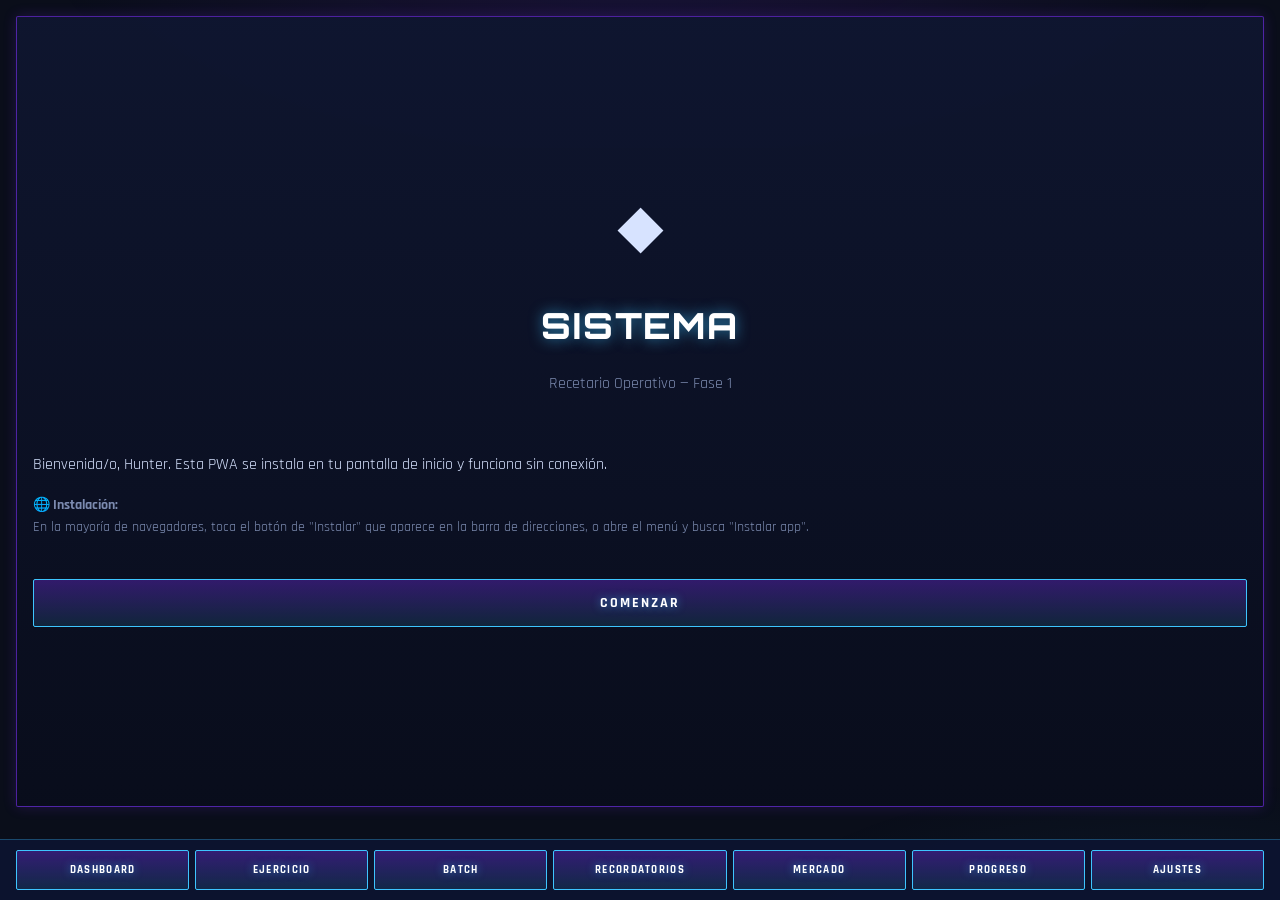
==== commit 8c8a91eb: "Rewrite: Claridad COMPLETA en recetas, batch, ejercicios ✅ RECETAS (js/data/recetas.js): - Todos los" ====
--- a/index.html
+++ b/index.html
@@ -151,6 +151,68 @@
     /* ── Ejercicio: Rest overlay ── */
     #ej-rest-overlay.show { display: block; animation: ejRestIn .4s cubic-bezier(.2,1.2,.3,1); }
     @keyframes ejRestIn { from{opacity:0;transform:translateX(-50%) translateY(24px)} to{opacity:1;transform:translateX(-50%) translateY(0)} }
+
+    /* ── Cronómetro Flotante ── */
+    #cronometro-flotante button {
+      background: var(--clr-darker);
+      border: 1px solid rgba(62,197,255,.4);
+      color: #fff;
+      cursor: pointer;
+      transition: all .2s;
+      font-weight: 700;
+      border-radius: 2px;
+      font-family: 'Rajdhani', sans-serif;
+    }
+    #cronometro-flotante button:active {
+      background: rgba(62,197,255,.3);
+      border-color: #3ec5ff;
+    }
+
+    /* Toast Animations */
+    @keyframes toastIn {
+      from {
+        opacity: 0;
+        transform: translate(-50%, -50%) scale(.8);
+      }
+      to {
+        opacity: 1;
+        transform: translate(-50%, -50%) scale(1);
+      }
+    }
+
+    @keyframes toastOut {
+      from {
+        opacity: 1;
+        transform: translate(-50%, -50%) scale(1);
+      }
+      to {
+        opacity: 0;
+        transform: translate(-50%, -50%) scale(.8);
+      }
+    }
+
+    /* Overlay descanso completado */
+    @keyframes fadeInScale {
+      from {
+        opacity: 0;
+        transform: scale(.95);
+      }
+      to {
+        opacity: 1;
+        transform: scale(1);
+      }
+    }
+
+    @keyframes fadeOutScale {
+      from {
+        opacity: 1;
+        transform: scale(1);
+      }
+      to {
+        opacity: 0;
+        transform: scale(.95);
+      }
+    }
   </style>
 </head>
 <body>
@@ -276,6 +338,21 @@
     <button data-screen="mercado">Mercado</button>
     <button data-screen="progreso">Progreso</button>
     <button data-screen="ajustes">Ajustes</button>
+  </div>
+
+  <!-- ── Cronómetro Flotante ── -->
+  <div id="cronometro-flotante" style="position:fixed;top:80px;right:12px;z-index:700;display:none">
+    <div class="sys-panel-wrap" style="width:160px">
+      <div class="panel" style="padding:12px;text-align:center;font-size:12px">
+        <div style="color:#3ec5ff;font-weight:700;margin-bottom:8px;font-size:11px;letter-spacing:.1em" id="crono-fase">CALENTAMIENTO</div>
+        <div style="font-size:24px;font-weight:900;font-family:monospace;color:#fff;margin-bottom:8px" id="crono-tiempo">00:00</div>
+        <div style="display:flex;gap:6px;justify-content:center">
+          <button id="crono-start" style="flex:1;padding:6px;font-size:10px;min-height:28px;letter-spacing:.15em">▶</button>
+          <button id="crono-pause" style="flex:1;padding:6px;font-size:10px;min-height:28px;letter-spacing:.15em;display:none">⏸</button>
+          <button id="crono-reset" style="flex:1;padding:6px;font-size:10px;min-height:28px;letter-spacing:.15em">⟲</button>
+        </div>
+      </div>
+    </div>
   </div>
 
   <!-- ── Ejercicio: Timer de descanso ── -->
